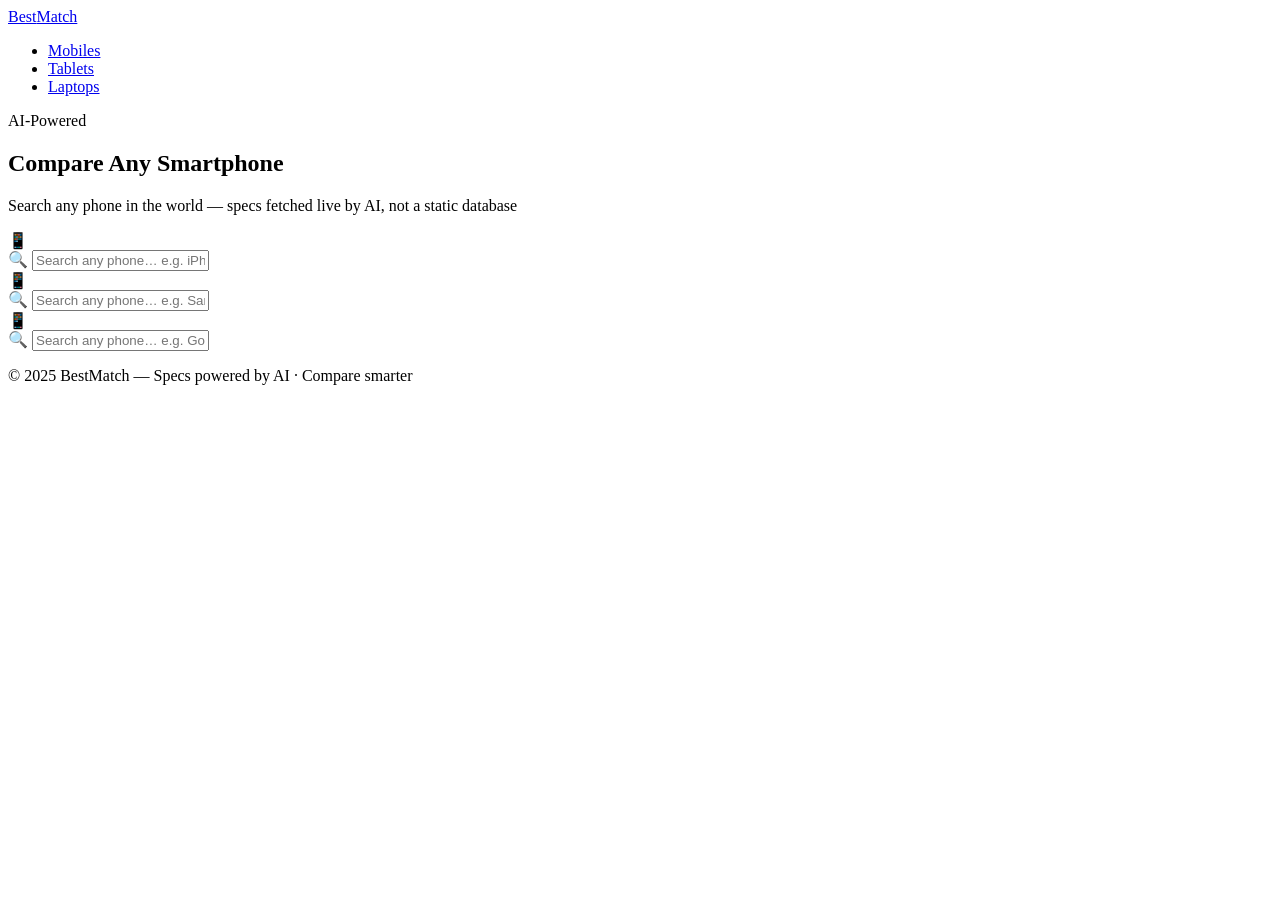
==== index.html @ b87b65c5 "refactor: replace static dropdowns with AI-powered search inputs" ====
<!DOCTYPE html>
<html lang="en">
<head>
  <meta charset="UTF-8">
  <meta name="viewport" content="width=device-width, initial-scale=1.0">
  <title>BestMatch — Mobile Comparison</title>
  <link rel="stylesheet" href="shared.css">
  <link rel="icon" type="image/x-icon" href="favicon.ico">
  <link rel="manifest" href="site.webmanifest">
</head>
<body data-category="mobile">

  <header>
    <a href="index.html" class="logo">Best<span class="logo-dot">Match</span></a>
    <nav>
      <ul>
        <li><a href="index.html" class="active">Mobiles</a></li>
        <li><a href="tablet.html">Tablets</a></li>
        <li><a href="laptop.html">Laptops</a></li>
      </ul>
    </nav>
  </header>

  <main>
    <section class="hero">
      <span class="ai-badge"><span class="ai-dot"></span> AI-Powered</span>
      <h2>Compare Any <span>Smartphone</span></h2>
      <p>Search any phone in the world — specs fetched live by AI, not a static database</p>
    </section>

    <div class="comparison-container">
      <div class="product-comparison">

        <!-- Card 1 -->
        <div class="product-card">
          <div class="card-header">
            <div class="card-image-wrap">
              <div class="placeholder-icon">📱</div>
            </div>
            <div class="device-search-wrap">
              <span class="search-icon">🔍</span>
              <input class="device-search" type="text" placeholder="Search any phone… e.g. iPhone 16 Pro" autocomplete="off">
              <div class="suggestions-list"></div>
            </div>
          </div>
          <div class="card-specs"></div>
        </div>

        <!-- Card 2 -->
        <div class="product-card">
          <div class="card-header">
            <div class="card-image-wrap">
              <div class="placeholder-icon">📱</div>
            </div>
            <div class="device-search-wrap">
              <span class="search-icon">🔍</span>
              <input class="device-search" type="text" placeholder="Search any phone… e.g. Samsung S25 Ultra" autocomplete="off">
              <div class="suggestions-list"></div>
            </div>
          </div>
          <div class="card-specs"></div>
        </div>

        <!-- Card 3 -->
        <div class="product-card">
          <div class="card-header">
            <div class="card-image-wrap">
              <div class="placeholder-icon">📱</div>
            </div>
            <div class="device-search-wrap">
              <span class="search-icon">🔍</span>
              <input class="device-search" type="text" placeholder="Search any phone… e.g. Google Pixel 9 Pro" autocomplete="off">
              <div class="suggestions-list"></div>
            </div>
          </div>
          <div class="card-specs"></div>
        </div>

      </div>
    </div>
  </main>

  <footer>
    <p>© 2025 BestMatch — Specs powered by AI · Compare smarter</p>
  </footer>

  <script src="bestmatch.js"></script>
</body>
</html>
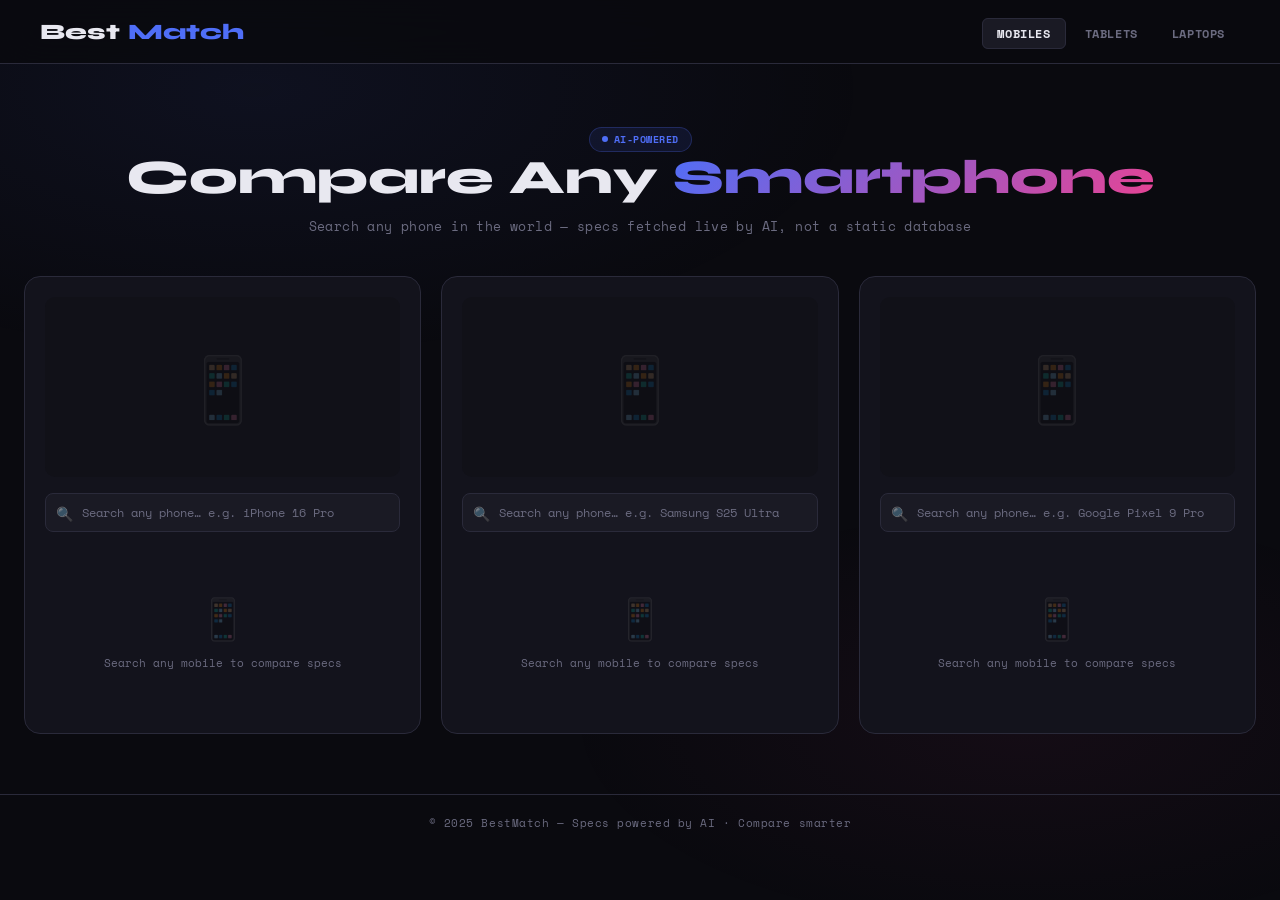
==== commit 1b4f93ee: "feat: move API key to gitignored config.js" ====
--- a/index.html
+++ b/index.html
@@ -1,5 +1,6 @@
 <!DOCTYPE html>
 <html lang="en">
+
 <head>
   <meta charset="UTF-8">
   <meta name="viewport" content="width=device-width, initial-scale=1.0">
@@ -8,6 +9,7 @@
   <link rel="icon" type="image/x-icon" href="favicon.ico">
   <link rel="manifest" href="site.webmanifest">
 </head>
+
 <body data-category="mobile">
 
   <header>
@@ -39,7 +41,8 @@
             </div>
             <div class="device-search-wrap">
               <span class="search-icon">🔍</span>
-              <input class="device-search" type="text" placeholder="Search any phone… e.g. iPhone 16 Pro" autocomplete="off">
+              <input class="device-search" type="text" placeholder="Search any phone… e.g. iPhone 16 Pro"
+                autocomplete="off">
               <div class="suggestions-list"></div>
             </div>
           </div>
@@ -54,7 +57,8 @@
             </div>
             <div class="device-search-wrap">
               <span class="search-icon">🔍</span>
-              <input class="device-search" type="text" placeholder="Search any phone… e.g. Samsung S25 Ultra" autocomplete="off">
+              <input class="device-search" type="text" placeholder="Search any phone… e.g. Samsung S25 Ultra"
+                autocomplete="off">
               <div class="suggestions-list"></div>
             </div>
           </div>
@@ -69,7 +73,8 @@
             </div>
             <div class="device-search-wrap">
               <span class="search-icon">🔍</span>
-              <input class="device-search" type="text" placeholder="Search any phone… e.g. Google Pixel 9 Pro" autocomplete="off">
+              <input class="device-search" type="text" placeholder="Search any phone… e.g. Google Pixel 9 Pro"
+                autocomplete="off">
               <div class="suggestions-list"></div>
             </div>
           </div>
@@ -84,6 +89,8 @@
     <p>© 2025 BestMatch — Specs powered by AI · Compare smarter</p>
   </footer>
 
+  <script src="config.js"></script>
   <script src="bestmatch.js"></script>
 </body>
-</html>
+
+</html>
--- a/shared.css
+++ b/shared.css
@@ -0,0 +1,436 @@
+@import url('https://fonts.googleapis.com/css2?family=Space+Mono:wght@400;700&family=Syne:wght@400;600;700;800&display=swap');
+
+:root {
+  --bg: #0a0a0f;
+  --surface: #111118;
+  --surface2: #1a1a24;
+  --border: #2a2a3a;
+  --accent: #4f6ef7;
+  --accent2: #e84393;
+  --text: #e8e8f0;
+  --muted: #6b6b80;
+  --green: #22c55e;
+  --red: #ef4444;
+  --card-bg: #13131c;
+}
+
+* { margin: 0; padding: 0; box-sizing: border-box; }
+
+body {
+  font-family: 'Space Mono', monospace;
+  background: var(--bg);
+  color: var(--text);
+  min-height: 100vh;
+  overflow-x: hidden;
+}
+
+body::before {
+  content: '';
+  position: fixed;
+  top: 0; left: 0; right: 0; bottom: 0;
+  background: 
+    radial-gradient(ellipse 80% 50% at 20% 10%, rgba(79,110,247,0.07) 0%, transparent 60%),
+    radial-gradient(ellipse 60% 40% at 80% 80%, rgba(232,67,147,0.05) 0%, transparent 60%);
+  pointer-events: none;
+  z-index: 0;
+}
+
+/* HEADER */
+header {
+  position: sticky;
+  top: 0;
+  z-index: 100;
+  background: rgba(10,10,15,0.85);
+  backdrop-filter: blur(20px);
+  border-bottom: 1px solid var(--border);
+  padding: 0 40px;
+  height: 64px;
+  display: flex;
+  align-items: center;
+  justify-content: space-between;
+}
+
+.logo {
+  font-family: 'Syne', sans-serif;
+  font-weight: 800;
+  font-size: 22px;
+  color: var(--text);
+  text-decoration: none;
+  display: flex;
+  align-items: center;
+  gap: 8px;
+}
+
+.logo-dot { color: var(--accent); }
+
+nav ul {
+  display: flex;
+  gap: 4px;
+  list-style: none;
+}
+
+nav ul li a {
+  font-family: 'Space Mono', monospace;
+  font-size: 12px;
+  font-weight: 700;
+  text-decoration: none;
+  color: var(--muted);
+  padding: 6px 14px;
+  border-radius: 6px;
+  border: 1px solid transparent;
+  transition: all 0.2s;
+  letter-spacing: 0.05em;
+  text-transform: uppercase;
+}
+
+nav ul li a:hover,
+nav ul li a.active {
+  color: var(--text);
+  border-color: var(--border);
+  background: var(--surface2);
+}
+
+/* HERO */
+.hero {
+  position: relative;
+  z-index: 1;
+  text-align: center;
+  padding: 60px 40px 40px;
+}
+
+.hero h2 {
+  font-family: 'Syne', sans-serif;
+  font-weight: 800;
+  font-size: clamp(28px, 5vw, 48px);
+  line-height: 1.1;
+  margin-bottom: 12px;
+}
+
+.hero h2 span {
+  background: linear-gradient(135deg, var(--accent), var(--accent2));
+  -webkit-background-clip: text;
+  -webkit-text-fill-color: transparent;
+  background-clip: text;
+}
+
+.hero p {
+  color: var(--muted);
+  font-size: 13px;
+  letter-spacing: 0.03em;
+}
+
+/* SEARCH BAR */
+.search-section {
+  position: relative;
+  z-index: 1;
+  padding: 0 40px 40px;
+  display: flex;
+  flex-direction: column;
+  align-items: center;
+  gap: 12px;
+}
+
+.search-hint {
+  font-size: 11px;
+  color: var(--muted);
+  text-transform: uppercase;
+  letter-spacing: 0.1em;
+}
+
+/* COMPARISON AREA */
+.comparison-container {
+  position: relative;
+  z-index: 1;
+  padding: 0 24px 60px;
+  max-width: 1400px;
+  margin: 0 auto;
+}
+
+.product-comparison {
+  display: grid;
+  grid-template-columns: repeat(3, 1fr);
+  gap: 20px;
+}
+
+/* PRODUCT CARD */
+.product-card {
+  background: var(--card-bg);
+  border: 1px solid var(--border);
+  border-radius: 16px;
+  overflow: hidden;
+  display: flex;
+  flex-direction: column;
+  transition: border-color 0.3s, transform 0.3s;
+}
+
+.product-card:hover {
+  border-color: rgba(79,110,247,0.4);
+  transform: translateY(-2px);
+}
+
+.card-header {
+  padding: 20px 20px 0;
+  display: flex;
+  flex-direction: column;
+  align-items: center;
+  gap: 16px;
+}
+
+.card-image-wrap {
+  width: 100%;
+  height: 180px;
+  background: var(--surface);
+  border-radius: 10px;
+  display: flex;
+  align-items: center;
+  justify-content: center;
+  overflow: hidden;
+  position: relative;
+}
+
+.card-image-wrap img {
+  max-width: 85%;
+  max-height: 85%;
+  object-fit: contain;
+  transition: transform 0.4s ease;
+}
+
+.product-card:hover .card-image-wrap img {
+  transform: scale(1.05);
+}
+
+.card-image-wrap .placeholder-icon {
+  font-size: 64px;
+  opacity: 0.15;
+}
+
+/* SEARCH INPUT */
+.device-search-wrap {
+  width: 100%;
+  position: relative;
+}
+
+.device-search {
+  width: 100%;
+  background: var(--surface2);
+  border: 1px solid var(--border);
+  border-radius: 8px;
+  padding: 10px 14px 10px 36px;
+  color: var(--text);
+  font-family: 'Space Mono', monospace;
+  font-size: 12px;
+  outline: none;
+  transition: border-color 0.2s;
+}
+
+.device-search:focus {
+  border-color: var(--accent);
+}
+
+.device-search::placeholder { color: var(--muted); }
+
+.search-icon {
+  position: absolute;
+  left: 11px;
+  top: 50%;
+  transform: translateY(-50%);
+  font-size: 14px;
+  opacity: 0.5;
+  pointer-events: none;
+}
+
+.suggestions-list {
+  position: absolute;
+  top: calc(100% + 4px);
+  left: 0; right: 0;
+  background: var(--surface);
+  border: 1px solid var(--border);
+  border-radius: 8px;
+  z-index: 50;
+  max-height: 200px;
+  overflow-y: auto;
+  display: none;
+  box-shadow: 0 8px 32px rgba(0,0,0,0.5);
+}
+
+.suggestions-list.open { display: block; }
+
+.suggestion-item {
+  padding: 10px 14px;
+  font-size: 12px;
+  cursor: pointer;
+  border-bottom: 1px solid var(--border);
+  transition: background 0.15s;
+  display: flex;
+  align-items: center;
+  gap: 8px;
+}
+
+.suggestion-item:last-child { border-bottom: none; }
+.suggestion-item:hover { background: var(--surface2); }
+
+.suggestion-item .sugg-icon { opacity: 0.5; font-size: 12px; }
+
+/* SPECS */
+.card-specs {
+  padding: 16px 20px 20px;
+  display: flex;
+  flex-direction: column;
+  gap: 8px;
+  flex: 1;
+}
+
+.spec-row {
+  display: flex;
+  flex-direction: column;
+  gap: 2px;
+  padding: 10px 12px;
+  border-radius: 8px;
+  background: var(--surface2);
+  border: 1px solid transparent;
+  transition: border-color 0.2s;
+  animation: specFadeIn 0.4s ease forwards;
+  opacity: 0;
+}
+
+@keyframes specFadeIn {
+  from { opacity: 0; transform: translateY(6px); }
+  to { opacity: 1; transform: translateY(0); }
+}
+
+.spec-row:hover { border-color: var(--border); }
+
+.spec-label {
+  font-size: 9px;
+  text-transform: uppercase;
+  letter-spacing: 0.1em;
+  color: var(--muted);
+  font-weight: 700;
+}
+
+.spec-value {
+  font-size: 12px;
+  color: var(--text);
+  line-height: 1.4;
+}
+
+.spec-row.price-row {
+  background: rgba(79,110,247,0.1);
+  border-color: rgba(79,110,247,0.2);
+}
+
+.spec-row.price-row .spec-value {
+  color: var(--accent);
+  font-weight: 700;
+  font-size: 14px;
+}
+
+/* LOADING STATE */
+.loading-state {
+  display: flex;
+  flex-direction: column;
+  align-items: center;
+  justify-content: center;
+  gap: 12px;
+  padding: 40px 20px;
+  flex: 1;
+}
+
+.spinner {
+  width: 32px;
+  height: 32px;
+  border: 2px solid var(--border);
+  border-top-color: var(--accent);
+  border-radius: 50%;
+  animation: spin 0.8s linear infinite;
+}
+
+@keyframes spin { to { transform: rotate(360deg); } }
+
+.loading-state p {
+  font-size: 11px;
+  color: var(--muted);
+  text-align: center;
+}
+
+/* EMPTY STATE */
+.empty-state {
+  display: flex;
+  flex-direction: column;
+  align-items: center;
+  justify-content: center;
+  gap: 8px;
+  padding: 40px 20px;
+  flex: 1;
+  text-align: center;
+}
+
+.empty-icon { font-size: 40px; opacity: 0.2; }
+
+.empty-state p {
+  font-size: 11px;
+  color: var(--muted);
+  line-height: 1.6;
+}
+
+/* AI BADGE */
+.ai-badge {
+  display: inline-flex;
+  align-items: center;
+  gap: 6px;
+  background: rgba(79,110,247,0.1);
+  border: 1px solid rgba(79,110,247,0.25);
+  border-radius: 20px;
+  padding: 4px 12px;
+  font-size: 10px;
+  color: var(--accent);
+  font-family: 'Space Mono', monospace;
+  font-weight: 700;
+  letter-spacing: 0.05em;
+  text-transform: uppercase;
+}
+
+.ai-dot {
+  width: 6px; height: 6px;
+  background: var(--accent);
+  border-radius: 50%;
+  animation: pulse 2s ease infinite;
+}
+
+@keyframes pulse {
+  0%, 100% { opacity: 1; transform: scale(1); }
+  50% { opacity: 0.5; transform: scale(0.8); }
+}
+
+/* FOOTER */
+footer {
+  position: relative;
+  z-index: 1;
+  border-top: 1px solid var(--border);
+  padding: 20px 40px;
+  text-align: center;
+  color: var(--muted);
+  font-size: 11px;
+  letter-spacing: 0.05em;
+}
+
+/* SCROLLBAR */
+::-webkit-scrollbar { width: 4px; }
+::-webkit-scrollbar-track { background: transparent; }
+::-webkit-scrollbar-thumb { background: var(--border); border-radius: 2px; }
+
+/* RESPONSIVE */
+@media (max-width: 1024px) {
+  .product-comparison { grid-template-columns: 1fr 1fr; }
+  .product-card:nth-child(3) { grid-column: 1 / -1; max-width: 480px; margin: 0 auto; width: 100%; }
+}
+
+@media (max-width: 640px) {
+  header { padding: 0 16px; }
+  .hero { padding: 40px 16px 24px; }
+  .search-section { padding: 0 16px 24px; }
+  .comparison-container { padding: 0 16px 40px; }
+  .product-comparison { grid-template-columns: 1fr; }
+  .product-card:nth-child(3) { grid-column: auto; max-width: none; }
+  nav ul li a { padding: 6px 10px; font-size: 11px; }
+}
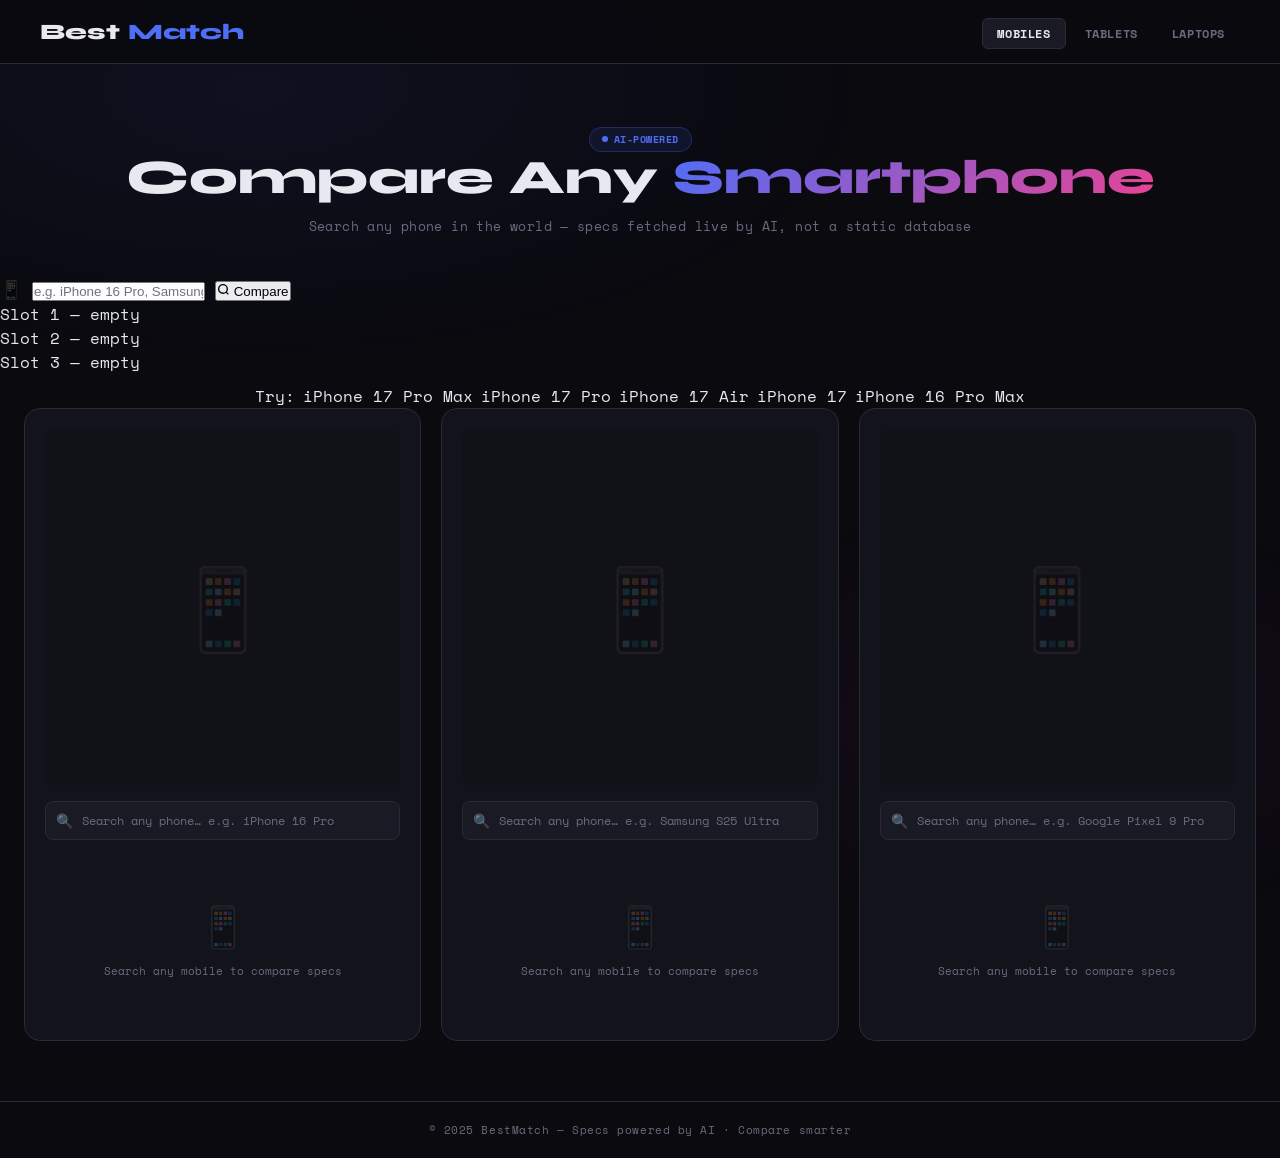
==== commit 598b9995: "feat: unified search bar with slot pills, hint chips, and Compare button" ====
--- a/index.html
+++ b/index.html
@@ -6,8 +6,8 @@
   <meta name="viewport" content="width=device-width, initial-scale=1.0">
   <title>BestMatch — Mobile Comparison</title>
   <link rel="stylesheet" href="shared.css">
-  <link rel="icon" type="image/x-icon" href="favicon.ico">
-  <link rel="manifest" href="site.webmanifest">
+  <link rel="icon" type="image/x-icon" href="/favicon.svg">
+  <link rel="manifest" href="/site.webmanifest">
 </head>
 
 <body data-category="mobile">
@@ -29,6 +29,37 @@
       <h2>Compare Any <span>Smartphone</span></h2>
       <p>Search any phone in the world — specs fetched live by AI, not a static database</p>
     </section>
+
+    <!-- UNIFIED SEARCH BAR -->
+    <div class="unified-search-section">
+      <div class="unified-search-wrap">
+        <span style="font-size:18px;opacity:0.4">📱</span>
+        <input class="unified-search-input" id="unified-input" type="text"
+          placeholder="e.g. iPhone 16 Pro, Samsung S25 Ultra, Pixel 9..." autocomplete="off">
+        <button class="unified-search-btn" onclick="unifiedSearch()">
+          <svg width="13" height="13" viewBox="0 0 24 24" fill="none" stroke="currentColor" stroke-width="2.5">
+            <circle cx="11" cy="11" r="8" />
+            <path d="m21 21-4.35-4.35" />
+          </svg>
+          Compare
+        </button>
+        <div class="unified-suggestions" id="unified-sugg"></div>
+      </div>
+      <div class="unified-slots" id="unified-slots">
+        <div class="unified-slot" id="slot-0">
+          <div class="slot-dot"></div><span class="slot-name">Slot 1 — empty</span>
+        </div>
+        <div class="unified-slot" id="slot-1">
+          <div class="slot-dot"></div><span class="slot-name">Slot 2 — empty</span>
+        </div>
+        <div class="unified-slot" id="slot-2">
+          <div class="slot-dot"></div><span class="slot-name">Slot 3 — empty</span>
+        </div>
+      </div>
+      <div style="display:flex;align-items:center;gap:8px;margin-top:10px;flex-wrap:wrap;justify-content:center">
+        <span class="unified-hint-label">Try:</span>
+      </div>
+    </div>
 
     <div class="comparison-container">
       <div class="product-comparison">
@@ -85,6 +116,58 @@
     </div>
   </main>
 
+  <!-- AI COMPARE SECTION -->
+  <div class="ai-compare-section" id="ai-section" style="display:none">
+    <div class="ai-prompt-area">
+      <div class="ai-prompt-label">
+        <span class="ai-dot"></span>
+        AI Compare — What matters most to you?
+      </div>
+      <div class="ai-prompt-row">
+        <textarea class="ai-prompt-input" id="ai-prompt"
+          placeholder="e.g. best camera performance… best for gaming… best battery life… best value for money…"
+          rows="1"></textarea>
+        <button class="ai-analyze-btn" id="ai-ask-btn" onclick="askAI()">
+          <span id="ai-btn-text">Analyze</span>
+          <svg width="13" height="13" viewBox="0 0 24 24" fill="none" stroke="currentColor" stroke-width="2.5">
+            <line x1="22" y1="2" x2="11" y2="13" />
+            <polygon points="22 2 15 22 11 13 2 9 22 2" />
+          </svg>
+        </button>
+      </div>
+    </div>
+    <div class="ai-result-grid" id="ai-result-grid" style="display:none">
+      <div class="ai-result-header">
+        <div class="ai-result-title">
+          <span class="ai-dot"></span>
+          AI Verdict — <span id="ai-result-query"></span>
+        </div>
+        <div class="ai-result-actions">
+          <button class="ai-action-btn" onclick="shareComparison()">
+            <svg width="13" height="13" viewBox="0 0 24 24" fill="none" stroke="currentColor" stroke-width="2">
+              <circle cx="18" cy="5" r="3" />
+              <circle cx="6" cy="12" r="3" />
+              <circle cx="18" cy="19" r="3" />
+              <line x1="8.59" y1="13.51" x2="15.42" y2="17.49" />
+              <line x1="15.41" y1="6.51" x2="8.59" y2="10.49" />
+            </svg>
+            Share
+          </button>
+          <button class="ai-action-btn" onclick="downloadPDF()">
+            <svg width="13" height="13" viewBox="0 0 24 24" fill="none" stroke="currentColor" stroke-width="2">
+              <path d="M21 15v4a2 2 0 0 1-2 2H5a2 2 0 0 1-2-2v-4" />
+              <polyline points="7 10 12 15 17 10" />
+              <line x1="12" y1="15" x2="12" y2="3" />
+            </svg>
+            PDF
+          </button>
+        </div>
+      </div>
+      <div class="ai-cards-grid" id="ai-cards"></div>
+      <div class="ai-verdict-summary" id="ai-verdict"></div>
+    </div>
+  </div>
+
   <footer>
     <p>© 2025 BestMatch — Specs powered by AI · Compare smarter</p>
   </footer>
--- a/shared.css
+++ b/shared.css
@@ -14,7 +14,11 @@
   --card-bg: #13131c;
 }
 
-* { margin: 0; padding: 0; box-sizing: border-box; }
+* {
+  margin: 0;
+  padding: 0;
+  box-sizing: border-box;
+}
 
 body {
   font-family: 'Space Mono', monospace;
@@ -27,10 +31,13 @@
 body::before {
   content: '';
   position: fixed;
-  top: 0; left: 0; right: 0; bottom: 0;
-  background: 
-    radial-gradient(ellipse 80% 50% at 20% 10%, rgba(79,110,247,0.07) 0%, transparent 60%),
-    radial-gradient(ellipse 60% 40% at 80% 80%, rgba(232,67,147,0.05) 0%, transparent 60%);
+  top: 0;
+  left: 0;
+  right: 0;
+  bottom: 0;
+  background:
+    radial-gradient(ellipse 80% 50% at 20% 10%, rgba(79, 110, 247, 0.07) 0%, transparent 60%),
+    radial-gradient(ellipse 60% 40% at 80% 80%, rgba(232, 67, 147, 0.05) 0%, transparent 60%);
   pointer-events: none;
   z-index: 0;
 }
@@ -40,7 +47,7 @@
   position: sticky;
   top: 0;
   z-index: 100;
-  background: rgba(10,10,15,0.85);
+  background: rgba(10, 10, 15, 0.85);
   backdrop-filter: blur(20px);
   border-bottom: 1px solid var(--border);
   padding: 0 40px;
@@ -61,7 +68,9 @@
   gap: 8px;
 }
 
-.logo-dot { color: var(--accent); }
+.logo-dot {
+  color: var(--accent);
+}
 
 nav ul {
   display: flex;
@@ -164,7 +173,7 @@
 }
 
 .product-card:hover {
-  border-color: rgba(79,110,247,0.4);
+  border-color: rgba(79, 110, 247, 0.4);
   transform: translateY(-2px);
 }
 
@@ -178,7 +187,7 @@
 
 .card-image-wrap {
   width: 100%;
-  height: 180px;
+  aspect-ratio: 1 / 1;
   background: var(--surface);
   border-radius: 10px;
   display: flex;
@@ -189,9 +198,9 @@
 }
 
 .card-image-wrap img {
-  max-width: 85%;
-  max-height: 85%;
-  object-fit: contain;
+  width: 100%;
+  height: 100%;
+  object-fit: cover;
   transition: transform 0.4s ease;
 }
 
@@ -200,8 +209,53 @@
 }
 
 .card-image-wrap .placeholder-icon {
-  font-size: 64px;
+  font-size: 80px;
   opacity: 0.15;
+}
+
+/* IMAGE SLIDESHOW */
+.img-slideshow {
+  width: 100%;
+  height: 100%;
+  position: relative;
+  overflow: hidden;
+}
+
+.img-slideshow img {
+  position: absolute;
+  inset: 0;
+  width: 100%;
+  height: 100%;
+  object-fit: cover;
+  opacity: 0;
+  transition: opacity 0.6s ease;
+}
+
+.img-slideshow img.active {
+  opacity: 1;
+}
+
+.img-dots {
+  position: absolute;
+  bottom: 8px;
+  left: 50%;
+  transform: translateX(-50%);
+  display: flex;
+  gap: 5px;
+  z-index: 2;
+}
+
+.img-dot {
+  width: 5px;
+  height: 5px;
+  border-radius: 50%;
+  background: rgba(255, 255, 255, 0.35);
+  cursor: pointer;
+  transition: background 0.2s;
+}
+
+.img-dot.active {
+  background: rgba(255, 255, 255, 0.9);
 }
 
 /* SEARCH INPUT */
@@ -227,7 +281,9 @@
   border-color: var(--accent);
 }
 
-.device-search::placeholder { color: var(--muted); }
+.device-search::placeholder {
+  color: var(--muted);
+}
 
 .search-icon {
   position: absolute;
@@ -242,7 +298,8 @@
 .suggestions-list {
   position: absolute;
   top: calc(100% + 4px);
-  left: 0; right: 0;
+  left: 0;
+  right: 0;
   background: var(--surface);
   border: 1px solid var(--border);
   border-radius: 8px;
@@ -250,10 +307,12 @@
   max-height: 200px;
   overflow-y: auto;
   display: none;
-  box-shadow: 0 8px 32px rgba(0,0,0,0.5);
-}
-
-.suggestions-list.open { display: block; }
+  box-shadow: 0 8px 32px rgba(0, 0, 0, 0.5);
+}
+
+.suggestions-list.open {
+  display: block;
+}
 
 .suggestion-item {
   padding: 10px 14px;
@@ -266,10 +325,18 @@
   gap: 8px;
 }
 
-.suggestion-item:last-child { border-bottom: none; }
-.suggestion-item:hover { background: var(--surface2); }
-
-.suggestion-item .sugg-icon { opacity: 0.5; font-size: 12px; }
+.suggestion-item:last-child {
+  border-bottom: none;
+}
+
+.suggestion-item:hover {
+  background: var(--surface2);
+}
+
+.suggestion-item .sugg-icon {
+  opacity: 0.5;
+  font-size: 12px;
+}
 
 /* SPECS */
 .card-specs {
@@ -294,11 +361,20 @@
 }
 
 @keyframes specFadeIn {
-  from { opacity: 0; transform: translateY(6px); }
-  to { opacity: 1; transform: translateY(0); }
-}
-
-.spec-row:hover { border-color: var(--border); }
+  from {
+    opacity: 0;
+    transform: translateY(6px);
+  }
+
+  to {
+    opacity: 1;
+    transform: translateY(0);
+  }
+}
+
+.spec-row:hover {
+  border-color: var(--border);
+}
 
 .spec-label {
   font-size: 9px;
@@ -315,8 +391,8 @@
 }
 
 .spec-row.price-row {
-  background: rgba(79,110,247,0.1);
-  border-color: rgba(79,110,247,0.2);
+  background: rgba(79, 110, 247, 0.1);
+  border-color: rgba(79, 110, 247, 0.2);
 }
 
 .spec-row.price-row .spec-value {
@@ -345,7 +421,11 @@
   animation: spin 0.8s linear infinite;
 }
 
-@keyframes spin { to { transform: rotate(360deg); } }
+@keyframes spin {
+  to {
+    transform: rotate(360deg);
+  }
+}
 
 .loading-state p {
   font-size: 11px;
@@ -365,7 +445,10 @@
   text-align: center;
 }
 
-.empty-icon { font-size: 40px; opacity: 0.2; }
+.empty-icon {
+  font-size: 40px;
+  opacity: 0.2;
+}
 
 .empty-state p {
   font-size: 11px;
@@ -378,8 +461,8 @@
   display: inline-flex;
   align-items: center;
   gap: 6px;
-  background: rgba(79,110,247,0.1);
-  border: 1px solid rgba(79,110,247,0.25);
+  background: rgba(79, 110, 247, 0.1);
+  border: 1px solid rgba(79, 110, 247, 0.25);
   border-radius: 20px;
   padding: 4px 12px;
   font-size: 10px;
@@ -391,15 +474,25 @@
 }
 
 .ai-dot {
-  width: 6px; height: 6px;
+  width: 6px;
+  height: 6px;
   background: var(--accent);
   border-radius: 50%;
   animation: pulse 2s ease infinite;
 }
 
 @keyframes pulse {
-  0%, 100% { opacity: 1; transform: scale(1); }
-  50% { opacity: 0.5; transform: scale(0.8); }
+
+  0%,
+  100% {
+    opacity: 1;
+    transform: scale(1);
+  }
+
+  50% {
+    opacity: 0.5;
+    transform: scale(0.8);
+  }
 }
 
 /* FOOTER */
@@ -415,22 +508,61 @@
 }
 
 /* SCROLLBAR */
-::-webkit-scrollbar { width: 4px; }
-::-webkit-scrollbar-track { background: transparent; }
-::-webkit-scrollbar-thumb { background: var(--border); border-radius: 2px; }
+::-webkit-scrollbar {
+  width: 4px;
+}
+
+::-webkit-scrollbar-track {
+  background: transparent;
+}
+
+::-webkit-scrollbar-thumb {
+  background: var(--border);
+  border-radius: 2px;
+}
 
 /* RESPONSIVE */
 @media (max-width: 1024px) {
-  .product-comparison { grid-template-columns: 1fr 1fr; }
-  .product-card:nth-child(3) { grid-column: 1 / -1; max-width: 480px; margin: 0 auto; width: 100%; }
+  .product-comparison {
+    grid-template-columns: 1fr 1fr;
+  }
+
+  .product-card:nth-child(3) {
+    grid-column: 1 / -1;
+    max-width: 480px;
+    margin: 0 auto;
+    width: 100%;
+  }
 }
 
 @media (max-width: 640px) {
-  header { padding: 0 16px; }
-  .hero { padding: 40px 16px 24px; }
-  .search-section { padding: 0 16px 24px; }
-  .comparison-container { padding: 0 16px 40px; }
-  .product-comparison { grid-template-columns: 1fr; }
-  .product-card:nth-child(3) { grid-column: auto; max-width: none; }
-  nav ul li a { padding: 6px 10px; font-size: 11px; }
-}
+  header {
+    padding: 0 16px;
+  }
+
+  .hero {
+    padding: 40px 16px 24px;
+  }
+
+  .search-section {
+    padding: 0 16px 24px;
+  }
+
+  .comparison-container {
+    padding: 0 16px 40px;
+  }
+
+  .product-comparison {
+    grid-template-columns: 1fr;
+  }
+
+  .product-card:nth-child(3) {
+    grid-column: auto;
+    max-width: none;
+  }
+
+  nav ul li a {
+    padding: 6px 10px;
+    font-size: 11px;
+  }
+}
